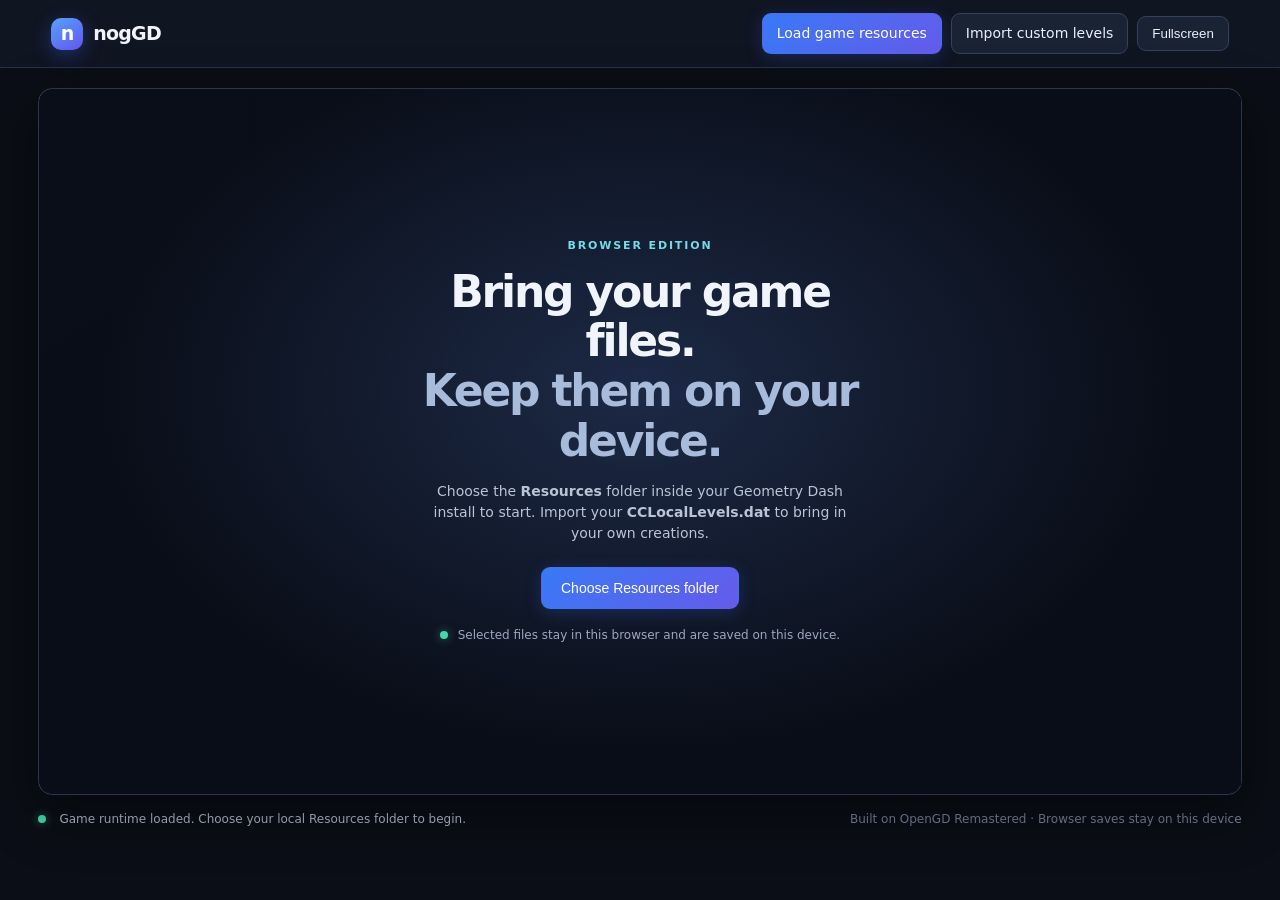
==== index.html @ 284d7076 "nogGD — OpenGD Remastered browser edition" ====
<!doctype html>
<html lang="en">
<head>
  <meta charset="utf-8">
  <meta name="viewport" content="width=device-width, initial-scale=1">
  <meta name="theme-color" content="#101522">
  <title>nogGD — Geometry Dash in your browser</title>
  <link rel="stylesheet" href="/style.css">
</head>
<body>
  <header class="topbar">
    <a class="brand" href="/" aria-label="nogGD home"><span class="brand-mark">n</span><span>nogGD</span></a>
    <div class="controls">
      <label class="button primary" for="resources">Load game resources</label>
      <input id="resources" type="file" webkitdirectory directory multiple hidden>
      <label class="button" for="levels">Import custom levels</label>
      <input id="levels" type="file" accept=".dat,.gmd,.txt,.xml,application/xml,text/plain" multiple hidden>
      <button class="button" id="fullscreen" type="button">Fullscreen</button>
    </div>
  </header>
  <main>
    <section class="game-frame" aria-label="OpenGD game">
      <iframe id="game" title="nogGD game" src="/game/OpenGD.html" allow="fullscreen; autoplay" allowfullscreen></iframe>
      <div class="welcome" id="welcome">
        <div class="welcome-card">
          <div class="eyebrow">Browser edition</div>
          <h1>Bring your game files.<br><span>Keep them on your device.</span></h1>
          <p>Choose the <b>Resources</b> folder inside your Geometry Dash install to start. Import your <b>CCLocalLevels.dat</b> to bring in your own creations.</p>
          <button class="button primary large" id="start">Choose Resources folder</button>
          <div class="privacy"><span class="privacy-dot"></span> Selected files stay in this browser and are saved on this device.</div>
        </div>
      </div>
    </section>
    <footer class="statusbar">
      <span class="status-dot" id="status-dot"></span>
      <span id="status">Loading browser game…</span>
      <span class="status-note">Built on OpenGD Remastered · Browser saves stay on this device</span>
    </footer>
  </main>
  <script src="/app.js" defer></script>
</body>
</html>
---- style.css ----
:root{color-scheme:dark;--bg:#0b0e16;--panel:#121827;--line:#273248;--text:#f1f4fb;--muted:#a3aec2;--blue:#4e83ff;--cyan:#3ae0df}
*{box-sizing:border-box}html,body{height:100%;margin:0}body{background:var(--bg);color:var(--text);font:14px/1.5 Inter,ui-sans-serif,system-ui,-apple-system,"Segoe UI",sans-serif;display:flex;flex-direction:column}.topbar{height:68px;flex:none;display:flex;align-items:center;justify-content:space-between;padding:0 clamp(16px,4vw,52px);background:#101522;border-bottom:1px solid var(--line)}.brand{display:flex;align-items:center;gap:10px;color:var(--text);font-weight:800;font-size:19px;text-decoration:none;letter-spacing:-.04em}.brand-mark{display:grid;place-items:center;width:32px;height:32px;border-radius:10px;background:linear-gradient(145deg,#57a0ff,#6256ed);box-shadow:0 5px 20px #456fff55;color:white;font-weight:900}.controls{display:flex;gap:9px;align-items:center}.button{border:1px solid #34425d;color:#e9eefb;background:#1a2334;border-radius:9px;padding:9px 14px;font:600 13px inherit;text-decoration:none;cursor:pointer;transition:.16s}.button:hover{background:#26334a;border-color:#536b98;transform:translateY(-1px)}.button.primary{background:linear-gradient(135deg,#3979f6,#655bea);border-color:transparent;color:#fff;box-shadow:0 4px 17px #416eff38}.button.primary:hover{filter:brightness(1.1)}.button.large{padding:12px 19px;font-size:14px}main{flex:1;min-height:0;display:flex;flex-direction:column;padding:20px clamp(12px,3vw,40px) 12px;gap:10px}.game-frame{position:relative;flex:1 1 auto;width:min(100%,calc((100vh - 140px)*16/9));max-height:min(100%,calc((100vw - 24px)*9/16));aspect-ratio:16/9;align-self:center;min-height:200px;overflow:hidden;border:1px solid #29364c;border-radius:14px;background:#080b11;box-shadow:0 18px 55px #0007}.game-frame iframe{width:100%;height:100%;border:0;display:block;background:#080b11}.welcome{position:absolute;inset:0;display:grid;place-items:center;background:radial-gradient(ellipse at 50% 43%,#26375d99,#090d17ed 63%),linear-gradient(150deg,#101829,#0d111c)}.welcome.hidden{display:none}.welcome-card{width:min(530px,calc(100% - 32px));text-align:center;padding:30px 24px}.eyebrow{font-size:11px;text-transform:uppercase;letter-spacing:.17em;font-weight:800;color:#72dbe6;margin-bottom:12px}.welcome h1{font-size:clamp(30px,5vw,44px);line-height:1.13;letter-spacing:-.05em;margin:0 0 16px}.welcome h1 span{color:#a9bbda}.welcome p{max-width:440px;margin:0 auto 23px;color:#bac4d6;font-size:14px}.privacy{margin-top:17px;color:#9aa8bf;font-size:12px}.privacy-dot,.status-dot{display:inline-block;width:8px;height:8px;border-radius:50%;background:#47d6aa;margin-right:6px;box-shadow:0 0 10px #47d6aa80}.statusbar{height:29px;display:flex;align-items:center;color:#b5bfd0;font-size:12px;gap:7px}.status-dot{background:#8290a7;box-shadow:none}.status-dot.ready{background:#47d6aa;box-shadow:0 0 10px #47d6aa80}.status-dot.busy{background:#f4c15b;box-shadow:0 0 10px #f4c15b80}.status-note{margin-left:auto;color:#78869d}@media(max-width:650px){.topbar{height:auto;min-height:62px;align-items:flex-start;padding:12px 14px;gap:12px;flex-direction:column}.controls{width:100%;gap:6px}.button{padding:8px 9px;font-size:11px}.controls .button{flex:1;text-align:center}.status-note{display:none}main{padding:10px;gap:5px}}
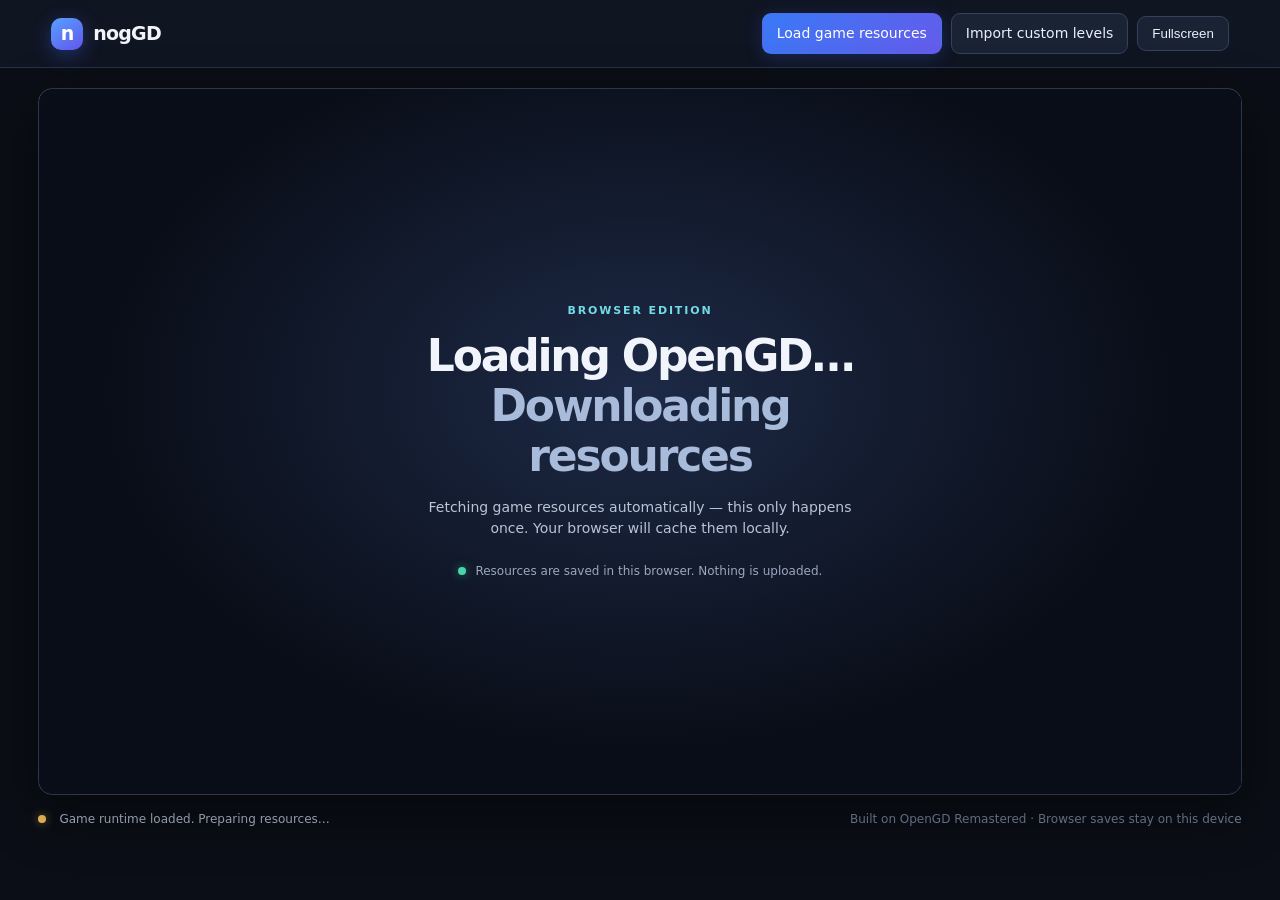
==== commit e6a64130: "feat: dual zip resource loader with central directory parser and safe IDBFS sync" ====
--- a/index.html
+++ b/index.html
@@ -6,6 +6,40 @@
   <meta name="theme-color" content="#101522">
   <title>nogGD — Geometry Dash in your browser</title>
   <link rel="stylesheet" href="/style.css">
+  <style>
+    #dl-progress-wrap {
+      display: none;
+      position: fixed;
+      bottom: 48px;
+      left: 50%;
+      transform: translateX(-50%);
+      width: min(480px, 90vw);
+      background: rgba(10,13,30,0.92);
+      border: 1px solid rgba(255,255,255,0.08);
+      border-radius: 12px;
+      padding: 14px 18px;
+      z-index: 100;
+      backdrop-filter: blur(8px);
+    }
+    #dl-label {
+      font-size: 12px;
+      color: #8b9abf;
+      margin-bottom: 8px;
+    }
+    #dl-track {
+      background: rgba(255,255,255,0.08);
+      border-radius: 999px;
+      height: 6px;
+      overflow: hidden;
+    }
+    #dl-progress {
+      height: 100%;
+      background: linear-gradient(90deg, #5b8fff, #a855f7);
+      border-radius: 999px;
+      width: 0%;
+      transition: width 0.2s ease;
+    }
+  </style>
 </head>
 <body>
   <header class="topbar">
@@ -24,19 +58,24 @@
       <div class="welcome" id="welcome">
         <div class="welcome-card">
           <div class="eyebrow">Browser edition</div>
-          <h1>Bring your game files.<br><span>Keep them on your device.</span></h1>
-          <p>Choose the <b>Resources</b> folder inside your Geometry Dash install to start. Import your <b>CCLocalLevels.dat</b> to bring in your own creations.</p>
-          <button class="button primary large" id="start">Choose Resources folder</button>
-          <div class="privacy"><span class="privacy-dot"></span> Selected files stay in this browser and are saved on this device.</div>
+          <h1>Loading OpenGD…<br><span>Downloading resources</span></h1>
+          <p>Fetching game resources automatically — this only happens once. Your browser will cache them locally.</p>
+          <div class="privacy"><span class="privacy-dot"></span> Resources are saved in this browser. Nothing is uploaded.</div>
         </div>
       </div>
     </section>
     <footer class="statusbar">
       <span class="status-dot" id="status-dot"></span>
-      <span id="status">Loading browser game…</span>
+      <span id="status">Loading game runtime…</span>
       <span class="status-note">Built on OpenGD Remastered · Browser saves stay on this device</span>
     </footer>
   </main>
+
+  <div id="dl-progress-wrap">
+    <div id="dl-label">Downloading OpenGD resources (first load only)…</div>
+    <div id="dl-track"><div id="dl-progress"></div></div>
+  </div>
+
   <script src="/app.js" defer></script>
 </body>
 </html>
